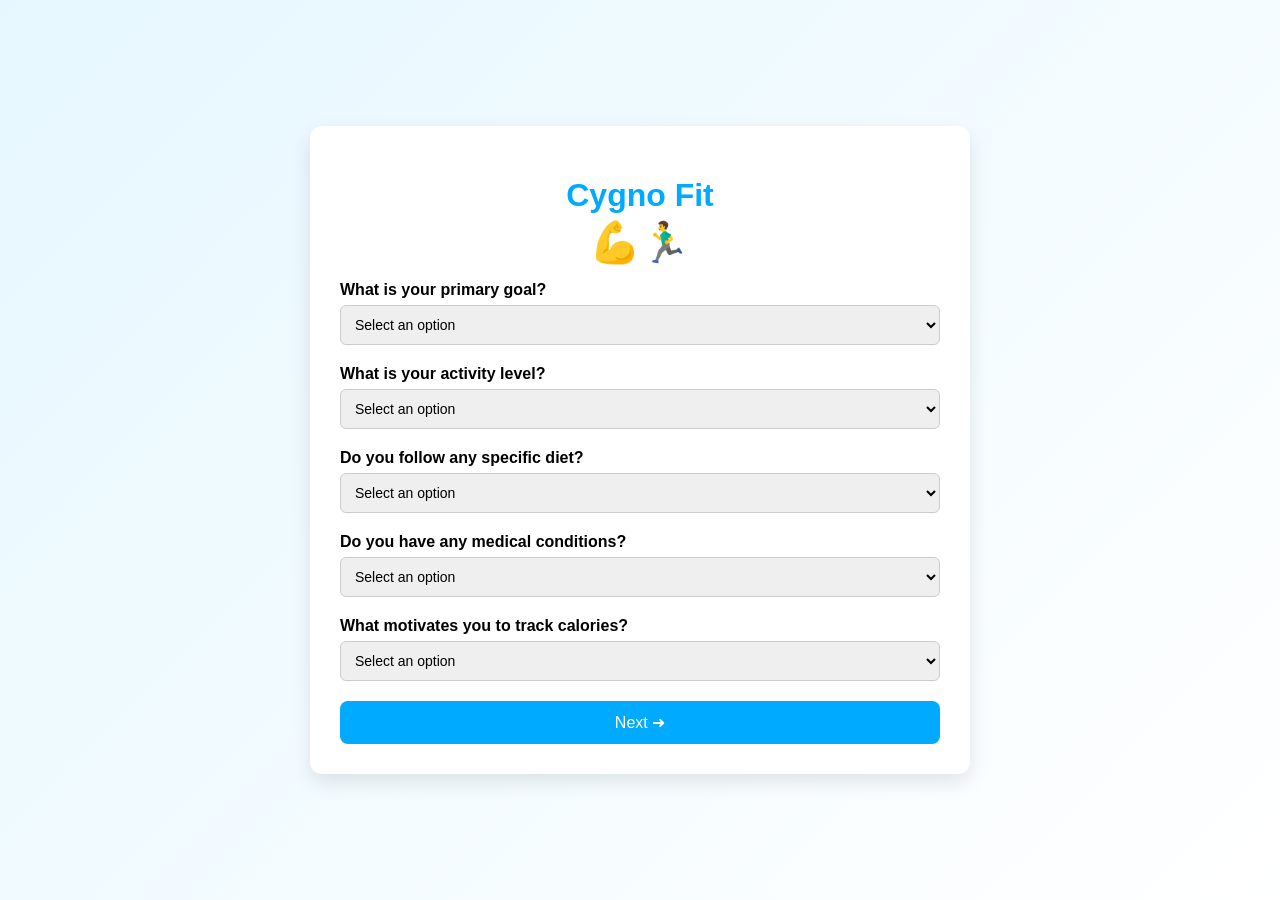
==== index.html @ 84aaaaa1 "changed file name" ====
<!DOCTYPE html>
<html lang="en">
<head>
<meta charset="UTF-8">
<meta name="viewport" content="width=device-width, initial-scale=1.0">
<title>Cygno Fit</title>

<style>
body {
    margin: 0;
    font-family: Arial, sans-serif;
    background: linear-gradient(135deg, #e6f7ff, #ffffff);
    display: flex;
    justify-content: center;
    align-items: center;
    min-height: 100vh;
}

.container {
    background: white;
    width: 90%;
    max-width: 600px;
    padding: 30px;
    border-radius: 12px;
    box-shadow: 0 8px 20px rgba(0,0,0,0.1);
    animation: fadeIn 1s ease-in-out;
}

h1 {
    text-align: center;
    color: #00aaff;
    margin-bottom: 5px;
}

.fitness-animation {
    text-align: center;
    font-size: 40px;
    animation: bounce 1.5s infinite;
    margin-bottom: 15px;
}

.question {
    margin-bottom: 20px;
}

label {
    display: block;
    margin-bottom: 6px;
    font-weight: bold;
}

select, input[type="text"] {
    width: 100%;
    padding: 10px;
    border-radius: 6px;
    border: 1px solid #ccc;
    font-size: 14px;
}

button {
    width: 100%;
    padding: 12px;
    background: #00aaff;
    color: white;
    border: none;
    border-radius: 8px;
    font-size: 16px;
    cursor: pointer;
    transition: 0.3s;
}

button:hover {
    background: #008ecc;
}

.hidden {
    display: none;
}

@keyframes fadeIn {
    from {opacity:0; transform: translateY(20px);}
    to {opacity:1; transform: translateY(0);}
}

@keyframes bounce {
    0%,100% {transform: translateY(0);}
    50% {transform: translateY(-8px);}
}
</style>
</head>

<body>

<div class="container">

    <h1>Cygno Fit</h1>
    <div class="fitness-animation">💪🏃‍♂️</div>

    <form id="fitnessForm">

        <div class="question">
            <label>What is your primary goal?</label>
            <select required>
                <option value="">Select an option</option>
                <option>Lose weight</option>
                <option>Gain weight</option>
                <option>Maintain weight</option>
                <option>Build muscle</option>
            </select>
        </div>

        <div class="question">
            <label>What is your activity level?</label>
            <select required>
                <option value="">Select an option</option>
                <option>Sedentary</option>
                <option>Lightly active</option>
                <option>Moderately active</option>
                <option>Very active</option>
            </select>
        </div>

        <div class="question">
            <label>Do you follow any specific diet?</label>
            <select required>
                <option value="">Select an option</option>
                <option>Vegetarian</option>
                <option>Vegan</option>
                <option>Non-vegetarian</option>
                <option>Keto</option>
                <option>No preference</option>
            </select>
        </div>

        <div class="question">
            <label>Do you have any medical conditions?</label>
            <select id="medicalSelect" required>
                <option value="">Select an option</option>
                <option>Diabetes</option>
                <option>PCOS</option>
                <option>Thyroid</option>
                <option>None</option>
                <option value="Other">Other</option>
            </select>

            <input type="text" id="otherInput" class="hidden"
                   placeholder="Enter your medical condition">
        </div>

        <div class="question">
            <label>What motivates you to track calories?</label>
            <select required>
                <option value="">Select an option</option>
                <option>Improve appearance</option>
                <option>Improve health</option>
                <option>Doctor recommendation</option>
                <option>Sports performance</option>
                <option>Just curiosity</option>
            </select>
        </div>

        <button type="submit">Next ➜</button>

    </form>
</div>

<script>
const medicalSelect = document.getElementById("medicalSelect");
const otherInput = document.getElementById("otherInput");

medicalSelect.addEventListener("change", function() {
    if (this.value === "Other") {
        otherInput.classList.remove("hidden");
        otherInput.required = true;
    } else {
        otherInput.classList.add("hidden");
        otherInput.required = false;
        otherInput.value = "";
    }
});

document.getElementById("fitnessForm").addEventListener("submit", function(e) {
    e.preventDefault();
    if (this.checkValidity()) {
        alert("Form Submitted Successfully 🚀");
    }
});
</script>

</body>
</html>
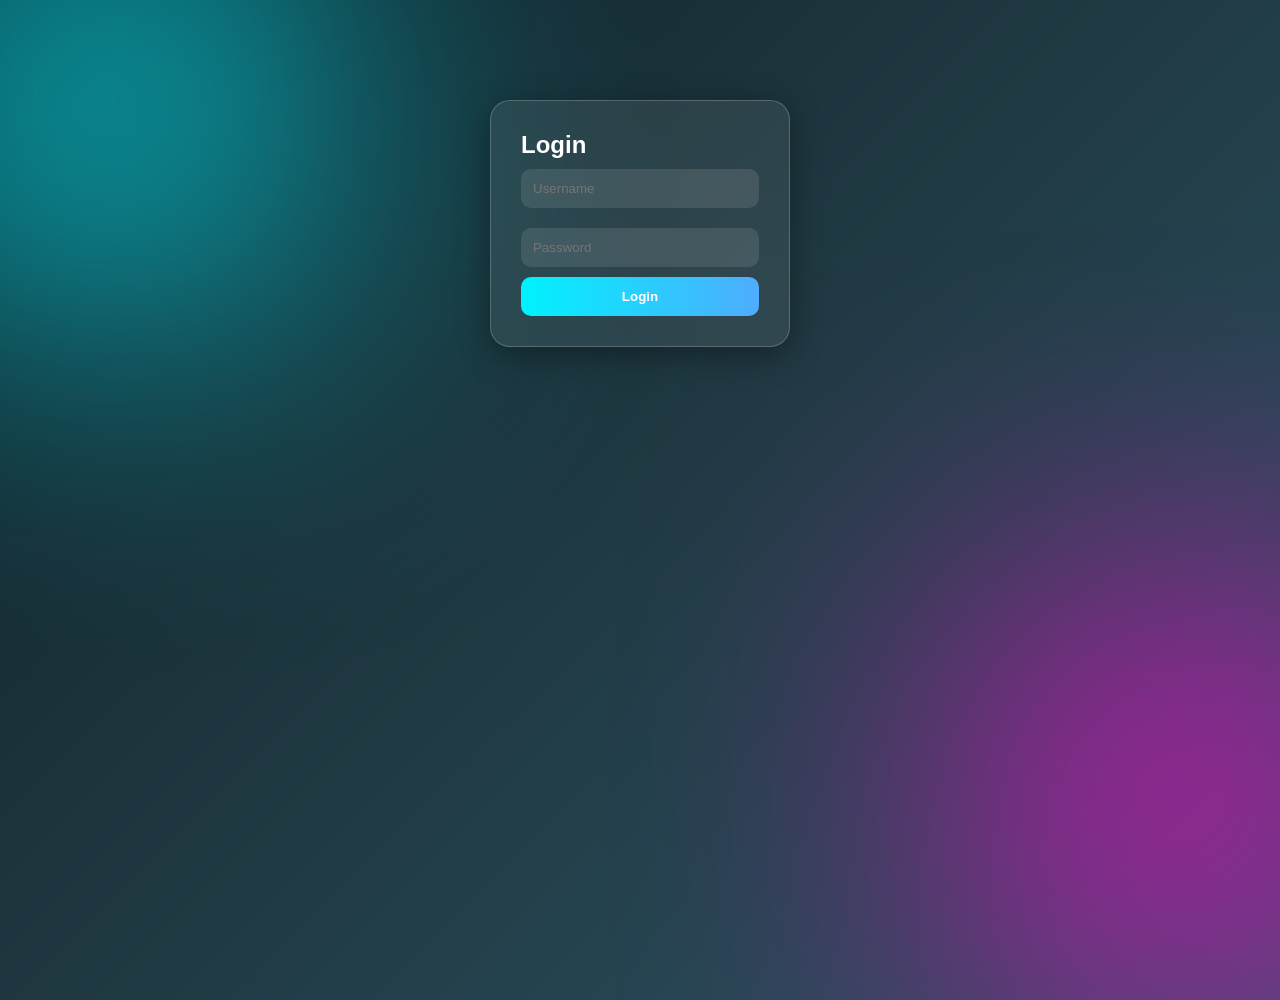
==== commit 95695d69: "name changed" ====
--- a/index.html
+++ b/index.html
@@ -1,191 +1,18 @@
 <!DOCTYPE html>
-<html lang="en">
+<html>
 <head>
-<meta charset="UTF-8">
-<meta name="viewport" content="width=device-width, initial-scale=1.0">
-<title>Cygno Fit</title>
-
-<style>
-body {
-    margin: 0;
-    font-family: Arial, sans-serif;
-    background: linear-gradient(135deg, #e6f7ff, #ffffff);
-    display: flex;
-    justify-content: center;
-    align-items: center;
-    min-height: 100vh;
-}
-
-.container {
-    background: white;
-    width: 90%;
-    max-width: 600px;
-    padding: 30px;
-    border-radius: 12px;
-    box-shadow: 0 8px 20px rgba(0,0,0,0.1);
-    animation: fadeIn 1s ease-in-out;
-}
-
-h1 {
-    text-align: center;
-    color: #00aaff;
-    margin-bottom: 5px;
-}
-
-.fitness-animation {
-    text-align: center;
-    font-size: 40px;
-    animation: bounce 1.5s infinite;
-    margin-bottom: 15px;
-}
-
-.question {
-    margin-bottom: 20px;
-}
-
-label {
-    display: block;
-    margin-bottom: 6px;
-    font-weight: bold;
-}
-
-select, input[type="text"] {
-    width: 100%;
-    padding: 10px;
-    border-radius: 6px;
-    border: 1px solid #ccc;
-    font-size: 14px;
-}
-
-button {
-    width: 100%;
-    padding: 12px;
-    background: #00aaff;
-    color: white;
-    border: none;
-    border-radius: 8px;
-    font-size: 16px;
-    cursor: pointer;
-    transition: 0.3s;
-}
-
-button:hover {
-    background: #008ecc;
-}
-
-.hidden {
-    display: none;
-}
-
-@keyframes fadeIn {
-    from {opacity:0; transform: translateY(20px);}
-    to {opacity:1; transform: translateY(0);}
-}
-
-@keyframes bounce {
-    0%,100% {transform: translateY(0);}
-    50% {transform: translateY(-8px);}
-}
-</style>
+<title>Fitness Login</title>
+<link rel="stylesheet" href="style.css">
 </head>
-
 <body>
 
-<div class="container">
-
-    <h1>Cygno Fit</h1>
-    <div class="fitness-animation">💪🏃‍♂️</div>
-
-    <form id="fitnessForm">
-
-        <div class="question">
-            <label>What is your primary goal?</label>
-            <select required>
-                <option value="">Select an option</option>
-                <option>Lose weight</option>
-                <option>Gain weight</option>
-                <option>Maintain weight</option>
-                <option>Build muscle</option>
-            </select>
-        </div>
-
-        <div class="question">
-            <label>What is your activity level?</label>
-            <select required>
-                <option value="">Select an option</option>
-                <option>Sedentary</option>
-                <option>Lightly active</option>
-                <option>Moderately active</option>
-                <option>Very active</option>
-            </select>
-        </div>
-
-        <div class="question">
-            <label>Do you follow any specific diet?</label>
-            <select required>
-                <option value="">Select an option</option>
-                <option>Vegetarian</option>
-                <option>Vegan</option>
-                <option>Non-vegetarian</option>
-                <option>Keto</option>
-                <option>No preference</option>
-            </select>
-        </div>
-
-        <div class="question">
-            <label>Do you have any medical conditions?</label>
-            <select id="medicalSelect" required>
-                <option value="">Select an option</option>
-                <option>Diabetes</option>
-                <option>PCOS</option>
-                <option>Thyroid</option>
-                <option>None</option>
-                <option value="Other">Other</option>
-            </select>
-
-            <input type="text" id="otherInput" class="hidden"
-                   placeholder="Enter your medical condition">
-        </div>
-
-        <div class="question">
-            <label>What motivates you to track calories?</label>
-            <select required>
-                <option value="">Select an option</option>
-                <option>Improve appearance</option>
-                <option>Improve health</option>
-                <option>Doctor recommendation</option>
-                <option>Sports performance</option>
-                <option>Just curiosity</option>
-            </select>
-        </div>
-
-        <button type="submit">Next ➜</button>
-
-    </form>
+<div class="glass" style="width:300px;margin:100px auto;">
+<h2>Login</h2>
+<input type="text" id="username" placeholder="Username">
+<input type="password" placeholder="Password">
+<button onclick="login()">Login</button>
 </div>
 
-<script>
-const medicalSelect = document.getElementById("medicalSelect");
-const otherInput = document.getElementById("otherInput");
-
-medicalSelect.addEventListener("change", function() {
-    if (this.value === "Other") {
-        otherInput.classList.remove("hidden");
-        otherInput.required = true;
-    } else {
-        otherInput.classList.add("hidden");
-        otherInput.required = false;
-        otherInput.value = "";
-    }
-});
-
-document.getElementById("fitnessForm").addEventListener("submit", function(e) {
-    e.preventDefault();
-    if (this.checkValidity()) {
-        alert("Form Submitted Successfully 🚀");
-    }
-});
-</script>
-
+<script src="script.js"></script>
 </body>
 </html>
--- a/style.css
+++ b/style.css
@@ -0,0 +1,137 @@
+/* ===== Global Reset ===== */
+*{
+  margin:0;
+  padding:0;
+  box-sizing:border-box;
+  font-family: 'Poppins', sans-serif;
+}
+
+body{
+  min-height:100vh;
+  background: linear-gradient(135deg,#0f2027,#203a43,#2c5364);
+  overflow-x:hidden;
+  color:white;
+}
+
+/* ===== Animated Background Blobs ===== */
+body::before, body::after{
+  content:'';
+  position:fixed;
+  width:400px;
+  height:400px;
+  border-radius:50%;
+  filter:blur(150px);
+  z-index:-1;
+  animation:move 15s infinite alternate ease-in-out;
+}
+
+body::before{
+  background:#00f2fe;
+  top:-100px;
+  left:-100px;
+}
+
+body::after{
+  background:#ff00cc;
+  bottom:-100px;
+  right:-100px;
+}
+
+@keyframes move{
+  0%{transform:translate(0,0);}
+  100%{transform:translate(50px,50px);}
+}
+
+/* ===== Glass Card ===== */
+.glass{
+  background: rgba(255,255,255,0.08);
+  backdrop-filter: blur(15px);
+  border-radius:20px;
+  padding:30px;
+  box-shadow:0 8px 32px rgba(0,0,0,0.37);
+  border:1px solid rgba(255,255,255,0.2);
+  animation:fadeIn 1s ease;
+}
+
+@keyframes fadeIn{
+  from{opacity:0; transform:translateY(20px);}
+  to{opacity:1; transform:translateY(0);}
+}
+
+/* ===== Inputs ===== */
+input,select{
+  width:100%;
+  padding:12px;
+  margin:10px 0;
+  border:none;
+  border-radius:10px;
+  background:rgba(255,255,255,0.1);
+  color:white;
+  outline:none;
+  transition:0.3s;
+}
+
+input:focus,select:focus{
+  box-shadow:0 0 10px #00f2fe;
+}
+
+/* ===== Buttons ===== */
+button{
+  padding:12px;
+  width:100%;
+  border:none;
+  border-radius:10px;
+  background:linear-gradient(90deg,#00f2fe,#4facfe);
+  color:white;
+  font-weight:bold;
+  cursor:pointer;
+  transition:0.3s;
+}
+
+button:hover{
+  transform:scale(1.05);
+  box-shadow:0 0 20px #00f2fe;
+}
+
+/* ===== Dashboard Cards ===== */
+.card{
+  background:rgba(255,255,255,0.08);
+  backdrop-filter:blur(10px);
+  padding:20px;
+  border-radius:20px;
+  width:250px;
+  margin:20px;
+  text-align:center;
+  transition:0.4s;
+}
+
+.card:hover{
+  transform:translateY(-10px);
+  box-shadow:0 10px 40px rgba(0,255,255,0.5);
+}
+
+/* ===== Progress Bar ===== */
+.progress{
+  width:100%;
+  height:10px;
+  background:rgba(255,255,255,0.1);
+  border-radius:20px;
+  overflow:hidden;
+  margin-top:10px;
+}
+
+.progress-bar{
+  height:100%;
+  background:linear-gradient(90deg,#00f2fe,#ff00cc);
+  width:0%;
+  transition:1s ease;
+}
+
+/* ===== Scrollbar ===== */
+::-webkit-scrollbar{
+  width:8px;
+}
+::-webkit-scrollbar-thumb{
+  background:#00f2fe;
+  border-radius:10px;
+}
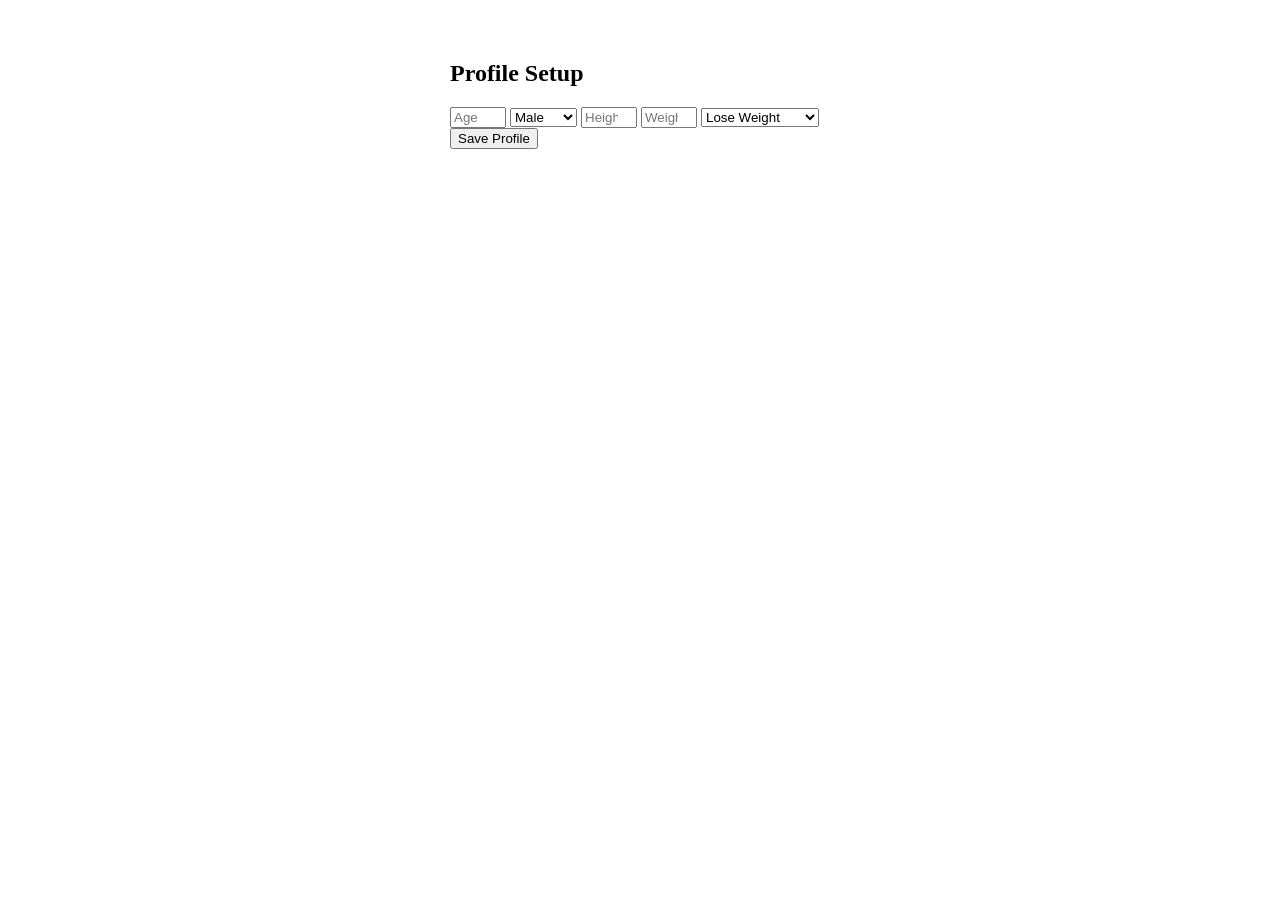
==== commit 7030bd77: "delete index 2" ====
--- a/index.html
+++ b/index.html
@@ -1,16 +1,32 @@
 <!DOCTYPE html>
-<html>
+<html lang="en">
 <head>
-<title>Fitness Login</title>
-<link rel="stylesheet" href="style.css">
+  <meta charset="UTF-8" />
+  <meta name="viewport" content="width=device-width, initial-scale=1.0"/>
+  <title>Profile Setup</title>
+  <link rel="stylesheet" href="style.css">
 </head>
 <body>
 
-<div class="glass" style="width:300px;margin:100px auto;">
-<h2>Login</h2>
-<input type="text" id="username" placeholder="Username">
-<input type="password" placeholder="Password">
-<button onclick="login()">Login</button>
+<div class="glass" style="width:380px; max-width:90%; margin:60px auto;">
+  <h2>Profile Setup</h2>
+
+  <input type="number" id="age" placeholder="Age" min="10" max="120">
+  <select id="gender">
+    <option>Male</option>
+    <option>Female</option>
+  </select>
+  <input type="number" id="height" placeholder="Height (cm)" min="100" max="250">
+  <input type="number" id="weight" placeholder="Weight (kg)" min="30" max="300">
+
+  <select id="goal">
+    <option>Lose Weight</option>
+    <option>Gain Weight</option>
+    <option>Maintain Weight</option>
+  </select>
+
+  <button onclick="saveProfile()">Save Profile</button>
+  <p id="bmiResult" style="margin-top:20px; font-size:1.1rem;"></p>
 </div>
 
 <script src="script.js"></script>
